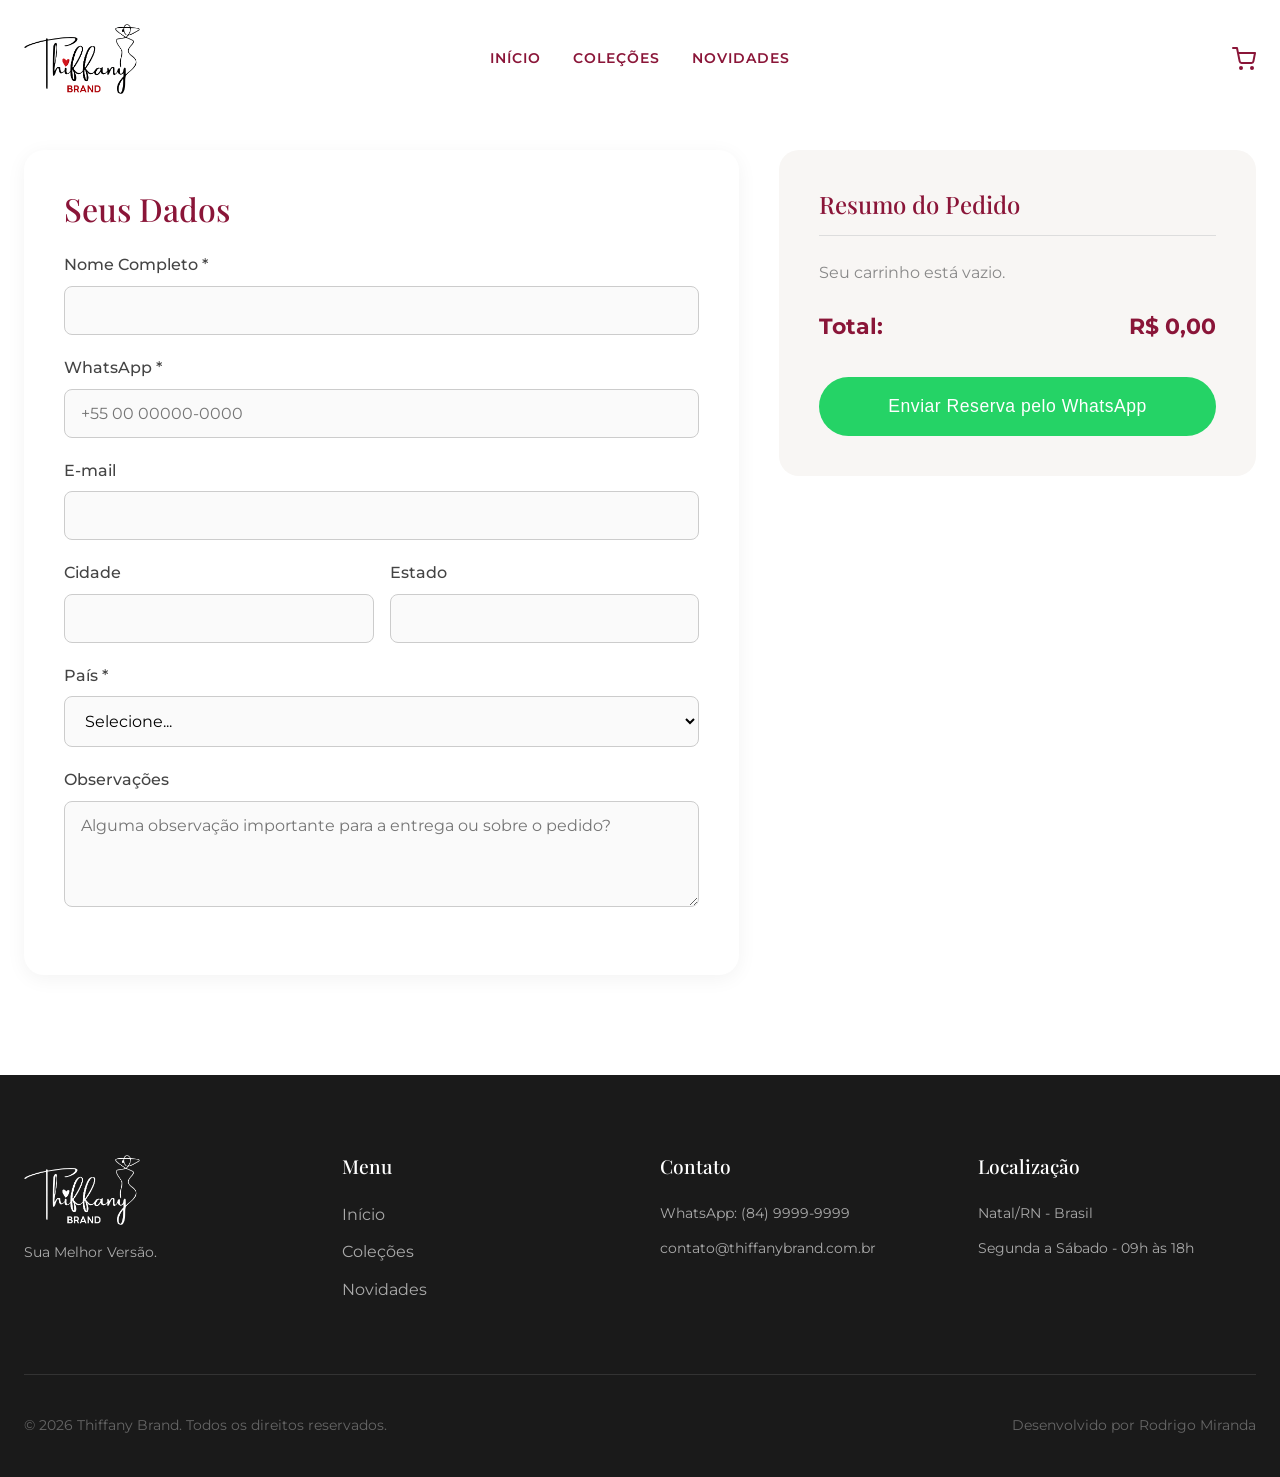
==== checkout.html @ ea22b6b3 "Commit inicial" ====
<!DOCTYPE html>
<html lang="pt-BR">
<head>
    <meta charset="UTF-8">
    <meta name="viewport" content="width=device-width, initial-scale=1.0">
    <title>Reserva | Thiffany Brand</title>
    <link rel="stylesheet" href="styles.css">
    <style>
        .checkout-section {
            padding-top: 150px;
            padding-bottom: 100px;
        }
        .checkout-grid {
            display: grid;
            grid-template-columns: 1.5fr 1fr;
            gap: 40px;
        }
        .checkout-form-panel {
            background: var(--bg);
            padding: 40px;
            border-radius: var(--radius);
            box-shadow: var(--shadow-sm);
        }
        .checkout-form-panel h2 {
            font-size: 2rem;
            color: var(--primary);
            margin-bottom: 24px;
        }
        .form-group {
            margin-bottom: 20px;
        }
        .form-group label {
            display: block;
            font-weight: 500;
            margin-bottom: 8px;
            color: #444;
        }
        .form-control {
            width: 100%;
            padding: 14px 16px;
            border: 1px solid #ccc;
            border-radius: 8px;
            font-family: inherit;
            font-size: 1rem;
            background: #fafafa;
        }
        .form-control:focus {
            outline: none;
            border-color: var(--primary);
            background: white;
        }
        .checkout-summary-panel {
            background: var(--neutral);
            padding: 40px;
            border-radius: var(--radius);
            height: fit-content;
        }
        .checkout-summary-panel h3 {
            font-size: 1.5rem;
            color: var(--primary);
            margin-bottom: 24px;
            border-bottom: 1px solid #ddd;
            padding-bottom: 16px;
        }
        .summary-items {
            margin-bottom: 24px;
            max-height: 300px;
            overflow-y: auto;
        }
        .summary-item {
            display: flex;
            justify-content: space-between;
            margin-bottom: 16px;
            padding-bottom: 16px;
            border-bottom: 1px dashed #ccc;
        }
        .summary-item-title {
            font-weight: 600;
            margin-bottom: 4px;
        }
        .summary-item-details {
            font-size: 0.9rem;
            color: #666;
        }
        .summary-item-price {
            font-weight: 600;
        }
        .summary-total {
            display: flex;
            justify-content: space-between;
            font-size: 1.4rem;
            font-weight: 700;
            margin-bottom: 32px;
            color: var(--primary);
        }
        .btn-whatsapp {
            width: 100%;
            background-color: #25D366;
            color: white;
            padding: 18px;
            font-size: 1.1rem;
        }
        .btn-whatsapp:hover {
            background-color: #128C7E;
            transform: translateY(-2px);
            box-shadow: 0 8px 20px rgba(37, 211, 102, 0.3);
            color: white;
        }
        
        @media (max-width: 1024px) {
            .checkout-grid {
                grid-template-columns: 1fr;
            }
        }
        @media (max-width: 768px) {
            .checkout-section {
                padding-top: 120px;
            }
            .checkout-form-panel, .checkout-summary-panel {
                padding: 24px;
            }
        }
    </style>
</head>
<body>

    <!-- Navigation -->
    <nav class="navbar" style="background: var(--bg); position: fixed; box-shadow: var(--shadow-sm); padding: 16px 0;">
        <div class="container">
            <a href="index.html" class="navbar-brand"><img src="assets/logo.png" alt="Thiffany Brand Logo"></a>
            <div class="nav-links">
                <a href="index.html#inicio">Início</a>
                <a href="index.html#colecoes">Coleções</a>
                <a href="index.html#novidades">Novidades</a>
            </div>
            <div class="nav-actions">
                <button class="cart-toggle">
                    <svg xmlns="http://www.w3.org/2000/svg" width="24" height="24" viewBox="0 0 24 24" fill="none" stroke="currentColor" stroke-width="2" stroke-linecap="round" stroke-linejoin="round">
                        <circle cx="9" cy="21" r="1"></circle>
                        <circle cx="20" cy="21" r="1"></circle>
                        <path d="M1 1h4l2.68 13.39a2 2 0 0 0 2 1.61h9.72a2 2 0 0 0 2-1.61L23 6H6"></path>
                    </svg>
                    <span class="cart-count">0</span>
                </button>
                <button class="menu-toggle">☰</button>
            </div>
        </div>
    </nav>

    <section class="checkout-section container fade-up visible">
        <div class="checkout-grid">
            <div class="checkout-form-panel">
                <h2>Seus Dados</h2>
                <form id="reservation-form">
                    <div class="form-group">
                        <label for="nome">Nome Completo *</label>
                        <input type="text" id="nome" class="form-control" required>
                    </div>
                    <div class="form-group">
                        <label for="whatsapp">WhatsApp *</label>
                        <input type="tel" id="whatsapp" class="form-control" placeholder="+55 00 00000-0000" required>
                    </div>
                    <div class="form-group">
                        <label for="email">E-mail</label>
                        <input type="email" id="email" class="form-control">
                    </div>
                    
                    <div style="display: grid; grid-template-columns: 1fr 1fr; gap: 16px;">
                        <div class="form-group">
                            <label for="cidade">Cidade</label>
                            <input type="text" id="cidade" class="form-control">
                        </div>
                        <div class="form-group">
                            <label for="estado">Estado</label>
                            <input type="text" id="estado" class="form-control">
                        </div>
                    </div>
                    
                    <div class="form-group">
                        <label for="pais">País *</label>
                        <select id="pais" class="form-control" required>
                            <option value="">Selecione...</option>
                            <option value="Brasil">Brasil</option>
                            <option value="Portugal">Portugal</option>
                            <option value="Espanha">Espanha</option>
                            <option value="França">França</option>
                            <option value="Itália">Itália</option>
                            <option value="Estados Unidos">Estados Unidos</option>
                            <option value="Canadá">Canadá</option>
                            <option value="Outros">Outros</option>
                        </select>
                    </div>
                    <div class="form-group">
                        <label for="obs">Observações</label>
                        <textarea id="obs" class="form-control" rows="4" placeholder="Alguma observação importante para a entrega ou sobre o pedido?"></textarea>
                    </div>
                </form>
            </div>
            
            <div class="checkout-summary-panel">
                <h3>Resumo do Pedido</h3>
                <div class="summary-items" id="summary-items">
                    <!-- Loaded via JS -->
                </div>
                <div class="summary-total">
                    <span>Total:</span>
                    <span id="summary-total-price">R$ 0,00</span>
                </div>
                <button type="button" class="btn btn-whatsapp" onclick="sendReservation()">Enviar Reserva pelo WhatsApp</button>
            </div>
        </div>
    </section>

    <!-- Footer -->
    <footer>
        <div class="container">
            <div class="footer-grid">
                <div class="footer-brand">
                    <a href="index.html#inicio">
                        <img src="assets/logo.png" alt="Thiffany Brand Logo" class="footer-logo">
                    </a>
                    <p>Sua Melhor Versão.</p>
                </div>
                <div class="footer-links">
                    <h4>Menu</h4>
                    <ul>
                        <li><a href="index.html">Início</a></li>
                        <li><a href="index.html#colecoes">Coleções</a></li>
                        <li><a href="index.html#novidades">Novidades</a></li>
                    </ul>
                </div>
                <div class="footer-contact">
                    <h4>Contato</h4>
                    <p>WhatsApp: (84) 9999-9999</p>
                    <p>contato@thiffanybrand.com.br</p>
                </div>
                <div class="footer-contact">
                    <h4>Localização</h4>
                    <p>Natal/RN - Brasil</p>
                    <p>Segunda a Sábado - 09h às 18h</p>
                </div>
            </div>
            <div class="footer-bottom">
                <p>&copy; 2026 Thiffany Brand. Todos os direitos reservados.</p>
                <p>Desenvolvido por Rodrigo Miranda</p>
            </div>
        </div>
    </footer>

    <!-- Cart Drawer -->
    <div id="cart-overlay"></div>
    <div id="cart-drawer">
        <div class="cart-header">
            <h3>Seu Carrinho</h3>
            <button id="cart-close">✕</button>
        </div>
        <div class="cart-body" id="cart-drawer-items"></div>
        <div class="cart-footer">
            <div class="cart-subtotal">
                <span>Subtotal:</span>
                <span id="cart-drawer-total">R$ 0,00</span>
            </div>
            <button class="btn btn-primary" onclick="closeCartDrawer()" style="width: 100%;">Fechar Carrinho</button>
        </div>
    </div>

    <script src="cart.js"></script>
    <script src="main.js"></script>
    <script>
        document.addEventListener('DOMContentLoaded', () => {
            renderSummary();
            
            // Override updateCartUI to also update the summary when changes happen in the cart drawer
            const originalUpdateCartUI = window.updateCartUI;
            window.updateCartUI = function() {
                originalUpdateCartUI();
                renderSummary();
            };
        });

        function renderSummary() {
            const container = document.getElementById('summary-items');
            if (!container) return;

            if (cart.length === 0) {
                container.innerHTML = '<p style="color: #888;">Seu carrinho está vazio.</p>';
            } else {
                container.innerHTML = cart.map(item => `
                    <div class="summary-item">
                        <div>
                            <div class="summary-item-title">${item.quantity}x ${item.name}</div>
                            <div class="summary-item-details">Tamanho: ${item.size}</div>
                        </div>
                        <div class="summary-item-price">R$ ${(item.price * item.quantity).toFixed(2).replace('.', ',')}</div>
                    </div>
                `).join('');
            }
            
            document.getElementById('summary-total-price').textContent = `R$ ${getCartTotal().toFixed(2).replace('.', ',')}`;
        }

        function sendReservation() {
            if (cart.length === 0) {
                alert('Seu carrinho está vazio! Adicione produtos antes de fazer a reserva.');
                return;
            }

            const nome = document.getElementById('nome').value.trim();
            const whatsapp = document.getElementById('whatsapp').value.trim();
            const email = document.getElementById('email').value.trim();
            const cidade = document.getElementById('cidade').value.trim();
            const estado = document.getElementById('estado').value.trim();
            const pais = document.getElementById('pais').value;
            const obs = document.getElementById('obs').value.trim();

            if (!nome || !whatsapp || !pais) {
                alert('Por favor, preencha os campos obrigatórios (Nome, WhatsApp e País).');
                return;
            }

            let msg = 'Olá!\n\nGostaria de reservar os seguintes produtos:\n\n';
            
            cart.forEach(item => {
                msg += `🛍️ ${item.name}\nTamanho: ${item.size}\nQuantidade: ${item.quantity}\n\n`;
            });

            msg += `Subtotal: R$ ${getCartTotal().toFixed(2).replace('.', ',')}\n\n`;
            
            msg += 'Dados da cliente:\n';
            msg += `Nome: ${nome}\n`;
            msg += `WhatsApp: ${whatsapp}\n`;
            if (email) msg += `Email: ${email}\n`;
            if (cidade || estado) {
                msg += `Local: ${[cidade, estado].filter(Boolean).join(' - ')}\n`;
            }
            msg += `País: ${pais}\n\n`;

            if (obs) {
                msg += `Observações:\n${obs}\n\n`;
            }

            msg += 'Aguardo confirmação de disponibilidade.';

            const encodedMsg = encodeURIComponent(msg);
            const waUrl = `https://wa.me/5584988437293?text=${encodedMsg}`;
            
            window.open(waUrl, '_blank');
        }
    </script>
</body>
</html>
---- styles.css ----
@import url('https://fonts.googleapis.com/css2?family=Montserrat:wght@300;400;500;600&family=Playfair+Display:ital,wght@0,400;0,500;0,600;0,700;1,400&display=swap');

:root {
  --primary: #8A1538;
  --secondary: #D6A08D;
  --neutral: #F8F6F4;
  --text: #222222;
  --bg: #FFFFFF;
  --shadow-sm: 0 4px 20px rgba(0, 0, 0, 0.05);
  --shadow-md: 0 10px 30px rgba(0, 0, 0, 0.08);
  --transition: all 0.3s cubic-bezier(0.25, 0.8, 0.25, 1);
  --radius: 20px;
}

* {
  margin: 0;
  padding: 0;
  box-sizing: border-box;
}

html {
  scroll-behavior: smooth;
}

body {
  font-family: 'Montserrat', sans-serif;
  color: var(--text);
  background-color: var(--bg);
  line-height: 1.6;
  overflow-x: hidden;
}

h1, h2, h3, h4, h5, h6 {
  font-family: 'Playfair Display', serif;
  font-weight: 500;
  line-height: 1.2;
}

a {
  text-decoration: none;
  color: inherit;
}

ul {
  list-style: none;
}

img {
  max-width: 100%;
  display: block;
}

/* Typography Utilities */
.text-primary { color: var(--primary); }
.text-secondary { color: var(--secondary); }

/* Layout Grid Container */
.container {
  max-width: 1280px;
  margin: 0 auto;
  padding-left: 24px;
  padding-right: 24px;
}

.grid-12 {
  display: grid;
  grid-template-columns: repeat(12, 1fr);
  gap: 24px;
}

@media (max-width: 1024px) {
  .grid-12 {
    grid-template-columns: repeat(8, 1fr);
  }
}

@media (max-width: 768px) {
  .grid-12 {
    grid-template-columns: repeat(4, 1fr);
  }
}

/* Buttons */
.btn {
  display: inline-flex;
  align-items: center;
  justify-content: center;
  padding: 14px 32px;
  border-radius: 40px;
  font-weight: 500;
  font-size: 0.95rem;
  letter-spacing: 0.5px;
  cursor: pointer;
  transition: var(--transition);
  border: 1px solid transparent;
}

.btn-primary {
  background-color: var(--primary);
  color: #FFFFFF;
}

.btn-primary:hover {
  background-color: #6d0f2b;
  transform: translateY(-2px);
  box-shadow: 0 8px 20px rgba(138, 21, 56, 0.3);
}

.btn-secondary {
  background-color: transparent;
  color: var(--primary);
  border-color: var(--primary);
}

.btn-secondary:hover {
  background-color: var(--primary);
  color: #FFFFFF;
  transform: translateY(-2px);
  box-shadow: 0 8px 20px rgba(138, 21, 56, 0.2);
}

.btn-white {
  background-color: #FFFFFF;
  color: var(--primary);
}

.btn-white:hover {
  transform: translateY(-2px);
  box-shadow: var(--shadow-md);
}

/* Image Animations */
.img-zoom {
  overflow: hidden;
}

.img-zoom img {
  transition: transform 0.6s cubic-bezier(0.25, 0.8, 0.25, 1);
}

.img-zoom:hover img {
  transform: scale(1.05);
}

.adjust-blusa img {
  transform: scale(1.4) translateY(25px);
}

.adjust-blusa:hover img {
  transform: scale(1.45) translateY(25px);
}

/* Navigation */
.navbar {
  padding: 24px 0;
  position: absolute;
  top: 0;
  left: 0;
  width: 100%;
  z-index: 100;
  background: transparent;
}

.navbar .container {
  display: flex;
  justify-content: space-between;
  align-items: center;
  position: relative;
}

.navbar-brand {
  font-family: 'Playfair Display', serif;
  font-size: 1.8rem;
  font-weight: 700;
  color: var(--primary);
  letter-spacing: 1px;
}

.navbar-brand img {
  max-height: 70px;
  max-width: 250px;
  object-fit: contain;
  mix-blend-mode: multiply;
}

.nav-links {
  display: flex;
  gap: 32px;
  position: absolute;
  left: 50%;
  transform: translateX(-50%);
}

.nav-links a {
  font-size: 0.9rem;
  font-weight: 600;
  text-transform: uppercase;
  letter-spacing: 1px;
  color: var(--primary);
  transition: var(--transition);
}

.nav-links a:hover {
  color: var(--primary);
}

.nav-actions {
  display: flex;
  align-items: center;
  gap: 16px;
}

/* Mobile Menu Toggle */
.menu-toggle {
  display: none;
  background: none;
  border: none;
  cursor: pointer;
  font-size: 1.5rem;
  color: var(--primary);
}

@media (max-width: 1024px) {
  .navbar .container {
    position: static;
  }
  .nav-links {
    display: none;
    transform: none;
    left: 0;
  }
  .nav-links a {
    font-size: 0.85rem;
  }
  .menu-toggle {
    display: block;
  }
  .navbar-brand img {
    max-height: 55px;
  }
  .desktop-only {
    display: none !important;
  }
}

@media (min-width: 1025px) {
  .mobile-only {
    display: none !important;
  }
}

/* Section Spacing */
section {
  padding: 100px 0;
}

/* Hero Section */
.hero {
  min-height: 100vh;
  padding-top: 100px;
  display: flex;
  align-items: center;
  background-color: var(--neutral);
  background-image: url('assets/hero_bg_1.webp');
  background-size: cover;
  background-position: center top;
  background-repeat: no-repeat;
}

.hero .grid-12 {
  align-items: center;
}

.hero-content {
  grid-column: span 6;
  padding-right: 40px;
}

.hero-content h1 {
  font-size: 3.5rem;
  margin-bottom: 24px;
  color: var(--primary);
}

.hero-content p {
  font-size: 1.1rem;
  color: #555;
  margin-bottom: 40px;
  max-width: 90%;
}

.hero-ctas {
  display: flex;
  gap: 16px;
  margin-bottom: 48px;
}

.hero-indicators {
  display: flex;
  flex-direction: column;
  gap: 12px;
  font-size: 0.9rem;
  color: #666;
}

.hero-indicators span {
  display: flex;
  align-items: center;
  gap: 8px;
}

.hero-indicators span::before {
  content: "✓";
  color: var(--primary);
  font-weight: bold;
}

.hero-image {
  grid-column: span 6;
  height: 80vh;
  border-radius: var(--radius);
  overflow: hidden;
  box-shadow: var(--shadow-md);
}

.hero-image img {
  width: 100%;
  height: 100%;
  object-fit: cover;
}

@media (max-width: 1024px) {
  .hero-content {
    grid-column: span 4;
    padding-right: 0;
  }
  .hero-image {
    grid-column: span 4;
    height: 60vh;
  }
}

@media (max-width: 768px) {
  .hero {
    padding-top: 620px;
    min-height: auto;
    background-position: 75% 100px;
    background-size: 200% auto;
  }
  .hero-content {
    grid-column: span 4;
    order: 2;
    margin-top: 0;
    padding-bottom: 40px;
  }
  .hero-content h1 {
    font-size: 2.2rem;
  }
  .hero-image {
    display: none;
  }
  .hero-ctas {
    flex-direction: column;
  }
}

/* Section Headings */
.section-header {
  text-align: center;
  margin-bottom: 64px;
}

.section-header h2 {
  font-size: 2.5rem;
  color: var(--primary);
  margin-bottom: 16px;
}

.section-header p {
  color: #666;
  max-width: 600px;
  margin: 0 auto;
}

/* Categories Section */
.categories-grid {
  display: grid;
  grid-template-columns: repeat(3, 1fr);
  gap: 32px;
}

.category-card {
  position: relative;
  height: 350px;
  border-radius: var(--radius);
  overflow: hidden;
  cursor: pointer;
  box-shadow: var(--shadow-sm);
}

.category-card img {
  width: 100%;
  height: 100%;
  object-fit: cover;
  object-position: top;
  transition: var(--transition);
}

.category-card::after {
  content: '';
  position: absolute;
  inset: 0;
  background: linear-gradient(to top, rgba(0,0,0,0.7) 0%, rgba(0,0,0,0) 50%);
}

.category-content {
  position: absolute;
  bottom: 0;
  left: 0;
  width: 100%;
  padding: 32px;
  z-index: 2;
  color: #fff;
}

.category-content h3 {
  font-size: 1.5rem;
  margin-bottom: 8px;
}

.category-card:hover img {
  transform: scale(1.05);
}

@media (max-width: 1024px) {
  .categories-grid {
    grid-template-columns: repeat(2, 1fr);
  }
}

@media (max-width: 768px) {
  .categories-grid {
    grid-template-columns: 1fr;
  }
}

/* New Collection Section */
.new-collection {
  padding: 0;
  background-color: var(--neutral);
}

.collection-wrapper {
  display: flex;
  align-items: center;
}

.collection-image {
  flex: 1;
  height: 600px;
}

.collection-image img {
  width: 100%;
  height: 100%;
  object-fit: cover;
}

.collection-content {
  flex: 1;
  padding: 80px;
}

.collection-content h2 {
  font-size: 3rem;
  color: var(--primary);
  margin-bottom: 24px;
}

.collection-content p {
  font-size: 1.1rem;
  color: #555;
  margin-bottom: 40px;
  max-width: 400px;
}

@media (max-width: 1024px) {
  .collection-wrapper {
    flex-direction: column;
  }
  .collection-image {
    width: 100%;
    height: 400px;
  }
  .collection-content {
    width: 100%;
    padding: 60px 24px;
    text-align: center;
  }
  .collection-content p {
    margin: 0 auto 40px auto;
  }
}

/* Products Section */
.products-grid {
  display: grid;
  grid-template-columns: repeat(4, 1fr);
  gap: 32px;
}

.product-card {
  background: var(--bg);
  border-radius: var(--radius);
  overflow: hidden;
  box-shadow: var(--shadow-sm);
  transition: var(--transition);
}

.product-card:hover {
  transform: translateY(-10px);
  box-shadow: var(--shadow-md);
}

.product-image {
  height: 380px;
  position: relative;
}

.product-image img {
  width: 100%;
  height: 100%;
  object-fit: cover;
}

.product-info {
  padding: 24px;
  text-align: center;
}

.product-name {
  font-family: 'Playfair Display', serif;
  font-size: 1.2rem;
  margin-bottom: 8px;
  color: var(--primary);
}

.product-sizes {
  font-size: 0.85rem;
  color: #666;
  margin-bottom: 16px;
}

.product-btn {
  width: 100%;
}

@media (max-width: 1024px) {
  .products-grid {
    grid-template-columns: repeat(2, 1fr);
  }
}

@media (max-width: 768px) {
  .products-grid {
    grid-template-columns: 1fr;
  }
}

/* Features Section */
.features {
  background-color: var(--neutral);
}

.features-grid {
  display: grid;
  grid-template-columns: repeat(4, 1fr);
  gap: 32px;
}

.feature-card {
  text-align: center;
  padding: 40px 24px;
  background: var(--bg);
  border-radius: var(--radius);
  box-shadow: var(--shadow-sm);
  transition: var(--transition);
}

.feature-card:hover {
  transform: translateY(-5px);
  box-shadow: var(--shadow-md);
}

.feature-icon {
  color: var(--primary);
  display: inline-flex;
  align-items: center;
  justify-content: center;
  margin-bottom: 24px;
}

.feature-card h3 {
  font-size: 1.2rem;
  margin-bottom: 16px;
  color: var(--primary);
}

.feature-card p {
  font-size: 0.95rem;
  color: #666;
}

@media (max-width: 1024px) {
  .features-grid {
    grid-template-columns: repeat(2, 1fr);
  }
}

@media (max-width: 768px) {
  .features-grid {
    grid-template-columns: 1fr;
  }
}

/* Institutional Banner */
.institutional {
  padding: 0;
}

.inst-banner {
  position: relative;
  height: 600px;
  display: flex;
  align-items: center;
  justify-content: center;
  text-align: center;
  color: #fff;
}

.inst-banner img {
  position: absolute;
  inset: 0;
  width: 100%;
  height: 100%;
  object-fit: cover;
  z-index: 1;
}

.inst-banner::after {
  content: '';
  position: absolute;
  inset: 0;
  background: rgba(0,0,0,0.5);
  z-index: 2;
}

.inst-content {
  position: relative;
  z-index: 3;
  max-width: 800px;
  padding: 0 24px;
}

.inst-content h2 {
  font-size: 4rem;
  margin-bottom: 24px;
}

.inst-content p {
  font-size: 1.3rem;
  font-weight: 300;
}

@media (max-width: 768px) {
  .inst-banner {
    height: 400px;
  }
  .inst-content h2 {
    font-size: 2.5rem;
  }
  .inst-content p {
    font-size: 1.1rem;
  }
}

/* Inspire Section */
.inspire-grid {
  display: grid;
  grid-template-columns: repeat(4, 1fr);
  gap: 16px;
}

.inspire-item {
  border-radius: var(--radius);
  overflow: hidden;
  height: 350px;
}

.inspire-item img {
  width: 100%;
  height: 100%;
  object-fit: cover;
  transition: var(--transition);
}

.inspire-item:hover img {
  transform: scale(1.05);
}

.inspire-item:nth-child(2) {
  grid-row: span 2;
  height: 100%;
}

@media (max-width: 1024px) {
  .inspire-grid {
    grid-template-columns: repeat(2, 1fr);
  }
  .inspire-item:nth-child(2) {
    grid-row: span 1;
    height: 350px;
  }
}

@media (max-width: 768px) {
  .inspire-grid {
    grid-template-columns: 1fr;
  }
}

/* Testimonials */
.testimonials {
  background-color: var(--neutral);
}

.testimonials-grid {
  display: grid;
  grid-template-columns: repeat(3, 1fr);
  gap: 32px;
}

.testimonial-card {
  background: var(--bg);
  padding: 40px;
  border-radius: var(--radius);
  box-shadow: var(--shadow-sm);
  text-align: center;
}

.stars {
  color: #D4AF37;
  font-size: 1.2rem;
  margin-bottom: 24px;
}

.testimonial-card p {
  font-style: italic;
  font-size: 1.1rem;
  color: #555;
  line-height: 1.8;
}

@media (max-width: 1024px) {
  .testimonials-grid {
    grid-template-columns: 1fr;
  }
}

/* Final CTA */
.cta-final {
  background-color: var(--primary);
  color: #fff;
  text-align: center;
  padding: 120px 0;
}

.cta-final h2 {
  font-size: 3rem;
  margin-bottom: 16px;
}

.cta-final p {
  font-size: 1.2rem;
  margin-bottom: 40px;
  opacity: 0.9;
}

/* Footer */
footer {
  background-color: #1A1A1A;
  color: #fff;
  padding: 80px 0 40px 0;
}

.footer-grid {
  display: grid;
  grid-template-columns: repeat(4, 1fr);
  gap: 40px;
  margin-bottom: 60px;
}

.footer-brand .footer-logo {
  max-height: 70px;
  max-width: 250px;
  object-fit: contain;
  margin-bottom: 16px;
  display: block;
  filter: brightness(0) invert(1);
}

.footer-brand p {
  color: #aaa;
  font-size: 0.9rem;
}

.footer-links h4, .footer-contact h4 {
  font-family: 'Playfair Display', serif;
  font-size: 1.2rem;
  margin-bottom: 24px;
  color: #fff;
}

.footer-links ul li {
  margin-bottom: 12px;
}

.footer-links a {
  color: #aaa;
  transition: var(--transition);
}

.footer-links a:hover {
  color: var(--secondary);
}

.footer-contact p {
  color: #aaa;
  margin-bottom: 12px;
  font-size: 0.9rem;
}

.footer-bottom {
  display: flex;
  justify-content: space-between;
  align-items: center;
  padding-top: 40px;
  border-top: 1px solid #333;
  color: #666;
  font-size: 0.85rem;
}

@media (max-width: 768px) {
  .footer-bottom {
    flex-direction: column;
    gap: 16px;
    text-align: center;
  }
}

@media (max-width: 1024px) {
  .footer-grid {
    grid-template-columns: repeat(2, 1fr);
  }
}

@media (max-width: 768px) {
  .footer-grid {
    grid-template-columns: 1fr;
  }
}

/* Animations */
.fade-up {
  opacity: 0;
  transform: translateY(30px);
  transition: opacity 0.8s ease-out, transform 0.8s ease-out;
}

.fade-up.visible {
  opacity: 1;
  transform: translateY(0);
}

/* Cart & UI Additions */
.cart-toggle {
  position: relative;
  font-size: 1.5rem;
  color: var(--primary);
  background: none;
  border: none;
  cursor: pointer;
  display: flex;
  align-items: center;
}

.cart-count {
  position: absolute;
  top: -8px;
  right: -8px;
  background-color: var(--primary);
  color: white;
  font-size: 0.7rem;
  font-weight: bold;
  width: 20px;
  height: 20px;
  border-radius: 50%;
  display: flex;
  align-items: center;
  justify-content: center;
  border: 2px solid var(--bg);
  display: none;
}

#cart-overlay {
  position: fixed;
  inset: 0;
  background: rgba(0,0,0,0.5);
  z-index: 999;
  opacity: 0;
  pointer-events: none;
  transition: opacity 0.3s;
}

#cart-overlay.open {
  opacity: 1;
  pointer-events: auto;
}

#cart-drawer {
  position: fixed;
  top: 0;
  right: -100%;
  width: 100%;
  max-width: 400px;
  height: 100vh;
  background: var(--bg);
  z-index: 1000;
  box-shadow: -5px 0 30px rgba(0,0,0,0.1);
  transition: right 0.4s cubic-bezier(0.25, 0.8, 0.25, 1);
  display: flex;
  flex-direction: column;
}

#cart-drawer.open {
  right: 0;
}

.cart-header {
  padding: 24px;
  border-bottom: 1px solid #eee;
  display: flex;
  justify-content: space-between;
  align-items: center;
}

.cart-header h3 {
  font-size: 1.5rem;
  color: var(--primary);
}

#cart-close {
  background: none;
  border: none;
  font-size: 1.5rem;
  color: #555;
  cursor: pointer;
}

.cart-body {
  flex: 1;
  overflow-y: auto;
  padding: 24px;
}

.empty-cart-msg {
  text-align: center;
  color: #888;
  margin-top: 40px;
}

.cart-item {
  display: flex;
  gap: 16px;
  margin-bottom: 24px;
  padding-bottom: 24px;
  border-bottom: 1px solid #eee;
}

.cart-item img {
  width: 80px;
  height: 100px;
  object-fit: cover;
  border-radius: 8px;
}

.cart-item-info {
  flex: 1;
}

.cart-item-info h4 {
  font-family: 'Montserrat', sans-serif;
  font-size: 1rem;
  margin-bottom: 4px;
}

.cart-item-price {
  font-weight: 600;
  color: var(--primary);
  margin-bottom: 8px;
}

.cart-item-actions {
  display: flex;
  align-items: center;
  gap: 12px;
}

.cart-item-actions button {
  background: var(--neutral);
  border: none;
  width: 28px;
  height: 28px;
  border-radius: 50%;
  cursor: pointer;
  display: flex;
  align-items: center;
  justify-content: center;
  font-size: 1.2rem;
  color: var(--text);
}

.cart-item-actions .remove-btn {
  background: none;
  color: #cc0000;
  margin-left: auto;
  font-size: 1rem;
}

.cart-footer {
  padding: 24px;
  border-top: 1px solid #eee;
  background: var(--neutral);
}

.cart-subtotal {
  display: flex;
  justify-content: space-between;
  font-size: 1.2rem;
  font-weight: 600;
  margin-bottom: 16px;
}

.cart-footer .btn {
  width: 100%;
}

.toast-feedback {
  position: fixed;
  bottom: 30px;
  left: 50%;
  transform: translateX(-50%) translateY(100px);
  background: var(--primary);
  color: white;
  padding: 12px 24px;
  border-radius: 30px;
  box-shadow: var(--shadow-md);
  font-weight: 500;
  z-index: 2000;
  opacity: 0;
  transition: all 0.3s cubic-bezier(0.25, 0.8, 0.25, 1);
}

.toast-feedback.show {
  transform: translateX(-50%) translateY(0);
  opacity: 1;
}
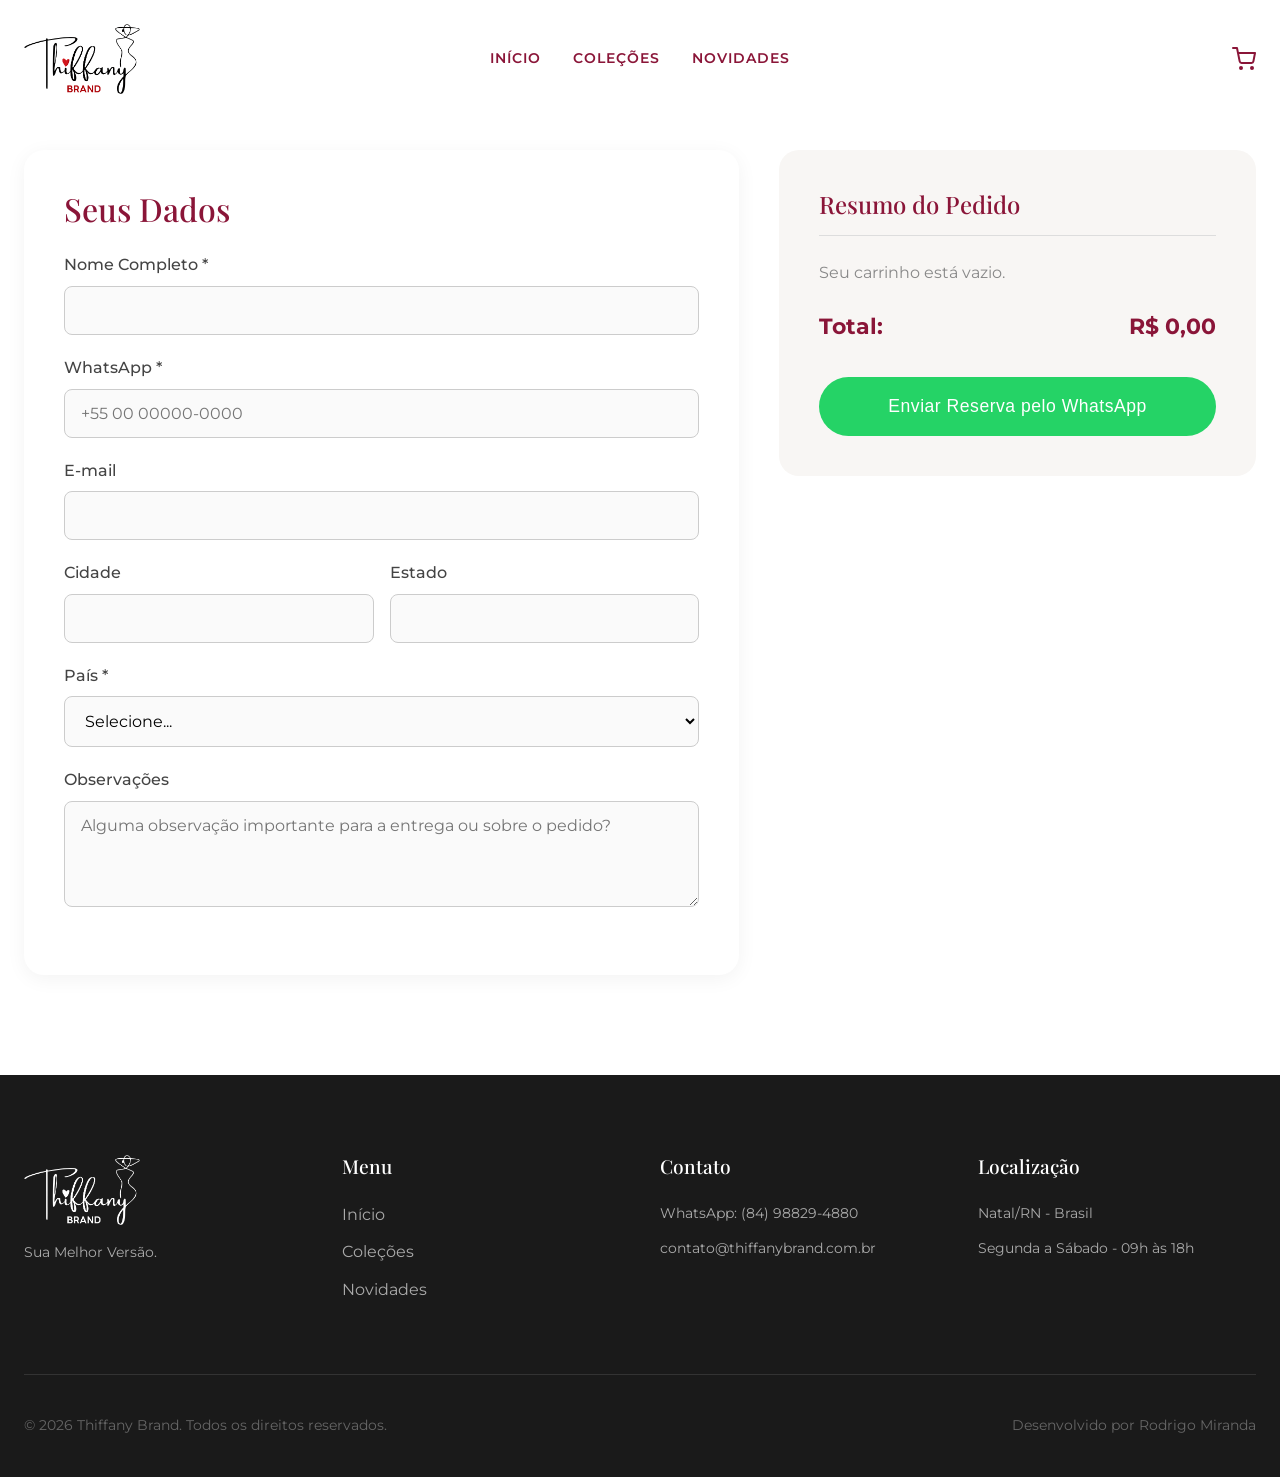
==== commit da2103a7: "Alteração whatsapp" ====
--- a/checkout.html
+++ b/checkout.html
@@ -231,7 +231,7 @@
                 </div>
                 <div class="footer-contact">
                     <h4>Contato</h4>
-                    <p>WhatsApp: (84) 9999-9999</p>
+                    <p>WhatsApp: (84) 98829-4880</p>
                     <p>contato@thiffanybrand.com.br</p>
                 </div>
                 <div class="footer-contact">
@@ -342,7 +342,7 @@
             msg += 'Aguardo confirmação de disponibilidade.';
 
             const encodedMsg = encodeURIComponent(msg);
-            const waUrl = `https://wa.me/5584988437293?text=${encodedMsg}`;
+            const waUrl = `https://wa.me/5584988294880?text=${encodedMsg}`;
             
             window.open(waUrl, '_blank');
         }
--- a/styles.css
+++ b/styles.css
@@ -386,12 +386,12 @@
 .categories-grid {
   display: grid;
   grid-template-columns: repeat(3, 1fr);
-  gap: 32px;
+  gap: 24px;
 }
 
 .category-card {
   position: relative;
-  height: 350px;
+  height: 600px;
   border-radius: var(--radius);
   overflow: hidden;
   cursor: pointer;
@@ -426,6 +426,7 @@
 .category-content h3 {
   font-size: 1.5rem;
   margin-bottom: 8px;
+  font-weight: 500;
 }
 
 .category-card:hover img {
@@ -435,6 +436,9 @@
 @media (max-width: 1024px) {
   .categories-grid {
     grid-template-columns: repeat(2, 1fr);
+  }
+  .category-card {
+    height: 350px;
   }
 }
 
@@ -481,7 +485,7 @@
   font-size: 1.1rem;
   color: #555;
   margin-bottom: 40px;
-  max-width: 400px;
+  max-width: 600px;
 }
 
 @media (max-width: 1024px) {
@@ -505,8 +509,8 @@
 /* Products Section */
 .products-grid {
   display: grid;
-  grid-template-columns: repeat(4, 1fr);
-  gap: 32px;
+  grid-template-columns: repeat(3, 1fr);
+  gap: 24px;
 }
 
 .product-card {
@@ -523,7 +527,7 @@
 }
 
 .product-image {
-  height: 380px;
+  height: 500px;
   position: relative;
 }
 
@@ -552,7 +556,7 @@
 }
 
 .product-btn {
-  width: 100%;
+  /* remove width: 100% to match design */
 }
 
 @media (max-width: 1024px) {
@@ -713,6 +717,10 @@
   height: 100%;
 }
 
+.inspire-item:nth-child(6) {
+  grid-column: span 2;
+}
+
 @media (max-width: 1024px) {
   .inspire-grid {
     grid-template-columns: repeat(2, 1fr);
@@ -726,6 +734,9 @@
 @media (max-width: 768px) {
   .inspire-grid {
     grid-template-columns: 1fr;
+  }
+  .inspire-item:nth-child(6) {
+    grid-column: span 1;
   }
 }
 
